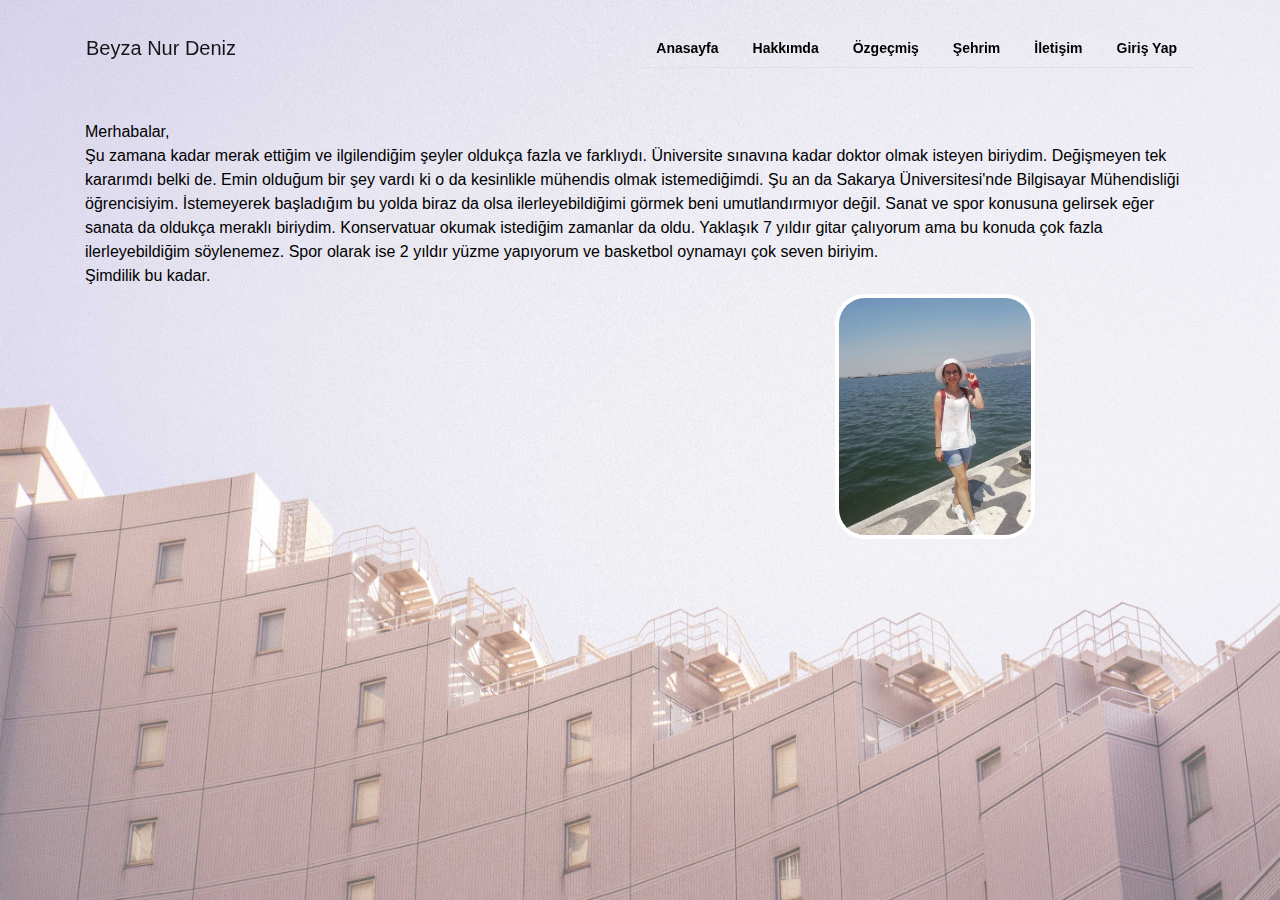
==== hakkımda.html @ c128bae0 "commit 3" ====
<!doctype html>
<html lang="en">
  <head>
    <!-- Required meta tags -->
    <meta charset="utf-8">
    <meta name="viewport" content="width=device-width, initial-scale=1, shrink-to-fit=no">

    <!-- Bootstrap CSS -->
    <link rel="stylesheet" type="text/css" href="css/fontawesome.min.css.css"/>
    <link rel="stylesheet" type="text/css" href="css/bootstrap.min.css"/>
    <link rel="stylesheet" type="text/css" href="css/main.css"/>



    <title>Hakkımda</title>
  </head>
  <body>
      <section id="cover">
        <div class="container">
            <div class="row">
                <nav class="navbar navbar-expand-lg fixed-top navbar-light  ">
                    <a class="navbar-brand" id="text" href="#">Beyza Nur Deniz</a>
                    <button class="navbar-toggler navbar" type="button" data-toggle="collapse" data-target="#navbarText" aria-controls="navbarText" aria-expanded="false" aria-label="Toggle navigation">
                    <span class="navbar-toggler-icon"></span>
                    </button>
                        <div class="collapse navbar-collapse justify-content-end" id="navbarText">
                            <ul class="nav nav-tabs justify-content-end">
                                <li class="nav-item"><a href="proje.html" class="nav-link ">Anasayfa</a></li>
                                <li class="nav-item"><a href="hakkımda.html" class="nav-link">Hakkımda</a></li>
                                <li class="nav-item"><a href="ozgecmis.html" class="nav-link">Özgeçmiş</a></li>
                                <li class="nav-item"><a href="sehrim.html" class="nav-link">Şehrim</a></li>
                                <li class="nav-item"><a href="iletisim.html" class="nav-link">İletişim</a></li>
                                <li class="nav-item"><a href="login.html" class="nav-link">Giriş Yap</a></li>
                            </ul>
                        </div>
                </nav>
             </div>
        </div>

        <div class="container" id="hakkımda">
          <div class="row">
              <div class="col-sm-12">
                <p> Merhabalar,<br>
                    Şu zamana kadar merak ettiğim ve ilgilendiğim şeyler oldukça fazla ve farklıydı. 
                    Üniversite sınavına kadar doktor olmak isteyen biriydim. Değişmeyen tek kararımdı belki de.
                    Emin olduğum bir şey vardı ki o da kesinlikle mühendis olmak istemediğimdi. 
                    Şu an da Sakarya Üniversitesi'nde Bilgisayar Mühendisliği öğrencisiyim. 
                    İstemeyerek başladığım bu yolda biraz da olsa ilerleyebildiğimi görmek beni umutlandırmıyor değil.
                    Sanat ve spor konusuna gelirsek eğer sanata da oldukça meraklı biriydim.
                    Konservatuar okumak istediğim zamanlar da oldu. 
                    Yaklaşık 7 yıldır gitar çalıyorum ama bu konuda çok fazla ilerleyebildiğim söylenemez. 
                    Spor olarak ise 2 yıldır yüzme yapıyorum ve basketbol oynamayı çok seven biriyim.<br>
                    Şimdilik bu kadar. </p>
                    <img class="img-thumbnail img-fluid-lg" id="foto" src="images/image.png" width="200" height="250" />
              </div>
          </div>
        </div>
    </section>

   

    <script src="js/jquery-3.5.1.min.js"></script>
    <script src="js/bootstrap.min.js"></script>
    <script src="js/main.js"></script>
  </body>
</html>
---- css/main.css ----
html,
body,
#cover{
    height: 100%;

}
#cover{
    background: url('../images/building.jpg') no-repeat center center fixed;
    background-size: cover;
    -webkit-background-size:cover;
    -moz-background-size: cover;
    -o-background-size: cover;
}
.sticky-top{
    max-width: 1140px;
    margin:20px auto;
}
.fixed-top{
    max-width: 1140px;
    margin:20px auto;
}
a.nav-link{
    font-family:'Montserrat',sans-serif;
    font-size: 14px;
    color:black;
    font-weight: bold;
    transition: color 0.5s ease;
    -webkit-transition: color 0.5s ease;
    -moz-transition: color 0.5s ease;
    -o-transition: color 0.3s ease;
}
a.nav-link:hover{
    color:rgb(40, 120, 167);
}
#hakkımda{
    margin:120px auto;
    font-family:'Montserrat',sans-serif;
    font-size: 16px;
    color:black;

}
#foto{
    position:relative;
    left:750px;
    top:-10px;
    border:none;
    border-radius: 30px;
}
.table{
    margin:120px auto;
    font-family:'Montserrat',sans-serif;
    font-size: 16px;
    color:whitesmoke;
    padding:40px 100px;
}
.loginbox{
    width:320px;
    height:420px;
    background:black;
    color:white;
    top: 50%;
    left:50%;
    position: absolute;
    transform: translate(-50%,-50%);
    box-sizing: border-box;
    padding: 70px 30px;

}
.kullanici{
    width:100px;
    height: 100px;
    border-radius: 50%;
    position: absolute;
    top:-50px;
    left:calc(50%-50px);
}

h1{
    margin:0;
    padding: 0 0 20px;
    text-align: center;
    font-size:22px;
}

.loginbox p{
    margin: 0;
    padding: 0;
    font-weight: bold;
}

.loginbox input{
    width:100%;
    margin-bottom:20px;

}
.loginbox input[type="text"],input[type="password"]{
    border:none;
    border-bottom:1px solid white;
    background:transparent;
    outline:none;
    height:40px;
    color:white;
    font-size:16px;
}

.loginbox input[type="submit"]{
    border:none;
    outline:none;
    height:40px;
    background:rgb(88, 12, 76);
    color:white;
    font-size:18px;
    border-radius:20px;
}
.loginbox input[type="submit"]:hover{
    cursor: pointer;
    background:rgb(19, 176, 187);
    color:black;
}

#introduction{
    margin:50px auto;
    font-family:'Montserrat',sans-serif;
    font-size: 16px;
    color:black;
}


#carouselExampleCaptions{
    height:400px;
    width: 700px;
    border:none;
    border-radius: 20px;
    position: relative;
    bottom:20px;
    margin: 0 auto;
    overflow: hidden;
}

.form-control{
border:2px solid #cbd0d3;
border-radius:20px;
padding:0 25px;
line-height: 45px;
height:45px;
}

.btn-primary{
    background-color: #1abc9c;
}

.btn-primary-hover{
background-color: #16a085;
}

h2.section-title{
    font-weight: bold;
    text-transform: uppercase;
    font-size: 24px;
    letter-spacing:5px;
    margin-bottom:80px;
}

p.section-description{
    font-weight: lighter;
    font-size:16px;
}

h2.section-title+p{
margin-top: -70px;
margin-bottom: 80px;
}

#baslik{
    position: relative;
    top:110px;
}
#contact{
    position: relative;
    top:50px;
    left:180px;
}
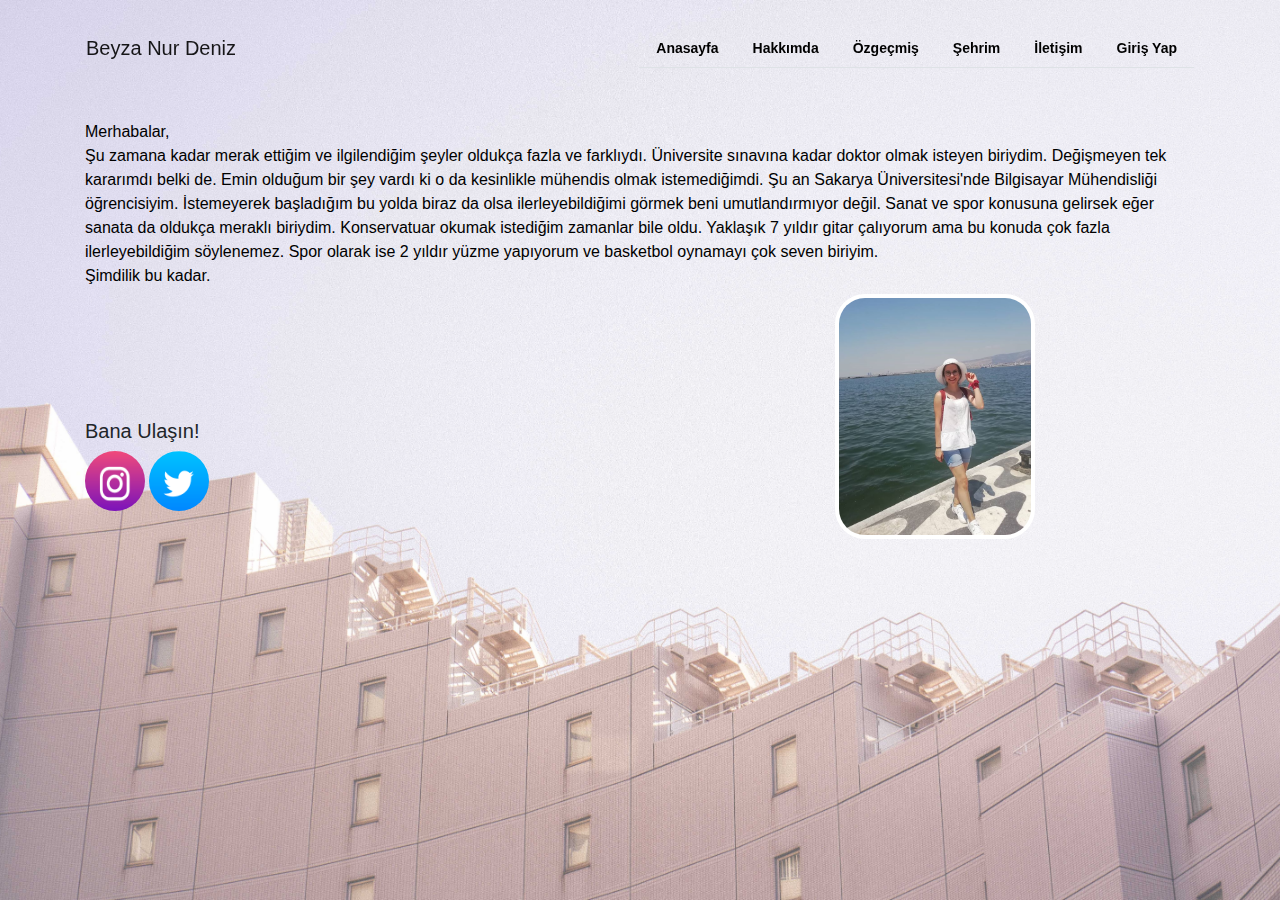
==== commit 5fed118e: "last commit" ====
--- a/hakkımda.html
+++ b/hakkımda.html
@@ -6,7 +6,7 @@
     <meta name="viewport" content="width=device-width, initial-scale=1, shrink-to-fit=no">
 
     <!-- Bootstrap CSS -->
-    <link rel="stylesheet" type="text/css" href="css/fontawesome.min.css.css"/>
+    <link rel="stylesheet" type="text/css" href="css/fontawesome.min.css"/>
     <link rel="stylesheet" type="text/css" href="css/bootstrap.min.css"/>
     <link rel="stylesheet" type="text/css" href="css/main.css"/>
 
@@ -19,13 +19,13 @@
         <div class="container">
             <div class="row">
                 <nav class="navbar navbar-expand-lg fixed-top navbar-light  ">
-                    <a class="navbar-brand" id="text" href="#">Beyza Nur Deniz</a>
+                    <a class="navbar-brand" id="text" href="index.html">Beyza Nur Deniz</a>
                     <button class="navbar-toggler navbar" type="button" data-toggle="collapse" data-target="#navbarText" aria-controls="navbarText" aria-expanded="false" aria-label="Toggle navigation">
                     <span class="navbar-toggler-icon"></span>
                     </button>
                         <div class="collapse navbar-collapse justify-content-end" id="navbarText">
                             <ul class="nav nav-tabs justify-content-end">
-                                <li class="nav-item"><a href="proje.html" class="nav-link ">Anasayfa</a></li>
+                                <li class="nav-item"><a href="index.html" class="nav-link ">Anasayfa</a></li>
                                 <li class="nav-item"><a href="hakkımda.html" class="nav-link">Hakkımda</a></li>
                                 <li class="nav-item"><a href="ozgecmis.html" class="nav-link">Özgeçmiş</a></li>
                                 <li class="nav-item"><a href="sehrim.html" class="nav-link">Şehrim</a></li>
@@ -44,10 +44,10 @@
                     Şu zamana kadar merak ettiğim ve ilgilendiğim şeyler oldukça fazla ve farklıydı. 
                     Üniversite sınavına kadar doktor olmak isteyen biriydim. Değişmeyen tek kararımdı belki de.
                     Emin olduğum bir şey vardı ki o da kesinlikle mühendis olmak istemediğimdi. 
-                    Şu an da Sakarya Üniversitesi'nde Bilgisayar Mühendisliği öğrencisiyim. 
+                    Şu an Sakarya Üniversitesi'nde Bilgisayar Mühendisliği öğrencisiyim. 
                     İstemeyerek başladığım bu yolda biraz da olsa ilerleyebildiğimi görmek beni umutlandırmıyor değil.
                     Sanat ve spor konusuna gelirsek eğer sanata da oldukça meraklı biriydim.
-                    Konservatuar okumak istediğim zamanlar da oldu. 
+                    Konservatuar okumak istediğim zamanlar bile oldu. 
                     Yaklaşık 7 yıldır gitar çalıyorum ama bu konuda çok fazla ilerleyebildiğim söylenemez. 
                     Spor olarak ise 2 yıldır yüzme yapıyorum ve basketbol oynamayı çok seven biriyim.<br>
                     Şimdilik bu kadar. </p>
@@ -55,6 +55,15 @@
               </div>
           </div>
         </div>
+        <div class="container" id="icon">
+          <h5>Bana Ulaşın!</h5>
+        <a href="https://www.instagram.com/beyzosn/" class="sosyal-icon instagram-icon">
+          <img class="medya" src='images/instagram.png' width="60" height="60"/>
+        </a>
+        <a href="https://twitter.com/_beyzosn" class="sosyal-icon twitter-icon">
+          <img class="medya" src='images/twitter.png'width="60" height="60" />
+        </a>
+      </div>
     </section>
 
    
--- a/css/main.css
+++ b/css/main.css
@@ -2,7 +2,6 @@
 body,
 #cover{
     height: 100%;
-
 }
 #cover{
     background: url('../images/building.jpg') no-repeat center center fixed;
@@ -10,6 +9,8 @@
     -webkit-background-size:cover;
     -moz-background-size: cover;
     -o-background-size: cover;
+    overflow-y: scroll;
+    overflow-x:hidden;
 }
 .sticky-top{
     max-width: 1140px;
@@ -37,7 +38,6 @@
     font-family:'Montserrat',sans-serif;
     font-size: 16px;
     color:black;
-
 }
 #foto{
     position:relative;
@@ -93,7 +93,7 @@
     margin-bottom:20px;
 
 }
-.loginbox input[type="text"],input[type="password"]{
+.loginbox input[type="email"],input[type="password"]{
     border:none;
     border-bottom:1px solid white;
     background:transparent;
@@ -119,10 +119,14 @@
 }
 
 #introduction{
-    margin:50px auto;
+    margin: auto;
     font-family:'Montserrat',sans-serif;
     font-size: 16px;
     color:black;
+    position: relative;
+}
+#introduction.h5{
+    font-style: bold;
 }
 
 
@@ -132,11 +136,23 @@
     border:none;
     border-radius: 20px;
     position: relative;
+    top:30px;
+    bottom:10px;
+    margin: 0 auto;
+    overflow: hidden;
+}
+
+#mirasımız{
+    height:400px;
+    width: 700px;
+    border:none;
+    border-radius: 20px;
+    position: relative;
+    top:110px;
     bottom:20px;
     margin: 0 auto;
     overflow: hidden;
 }
-
 .form-control{
 border:2px solid #cbd0d3;
 border-radius:20px;
@@ -147,8 +163,21 @@
 
 .btn-primary{
     background-color: #1abc9c;
-}
-
+   
+}
+#male{
+    position: relative;
+    left:330px;
+}
+#yan{
+    position: relative;
+    top:-54px;
+    left:120px;
+}
+#yaş{
+    position: relative;
+    left:-255px;
+}
 .btn-primary-hover{
 background-color: #16a085;
 }
@@ -156,7 +185,7 @@
 h2.section-title{
     font-weight: bold;
     text-transform: uppercase;
-    font-size: 24px;
+    
     letter-spacing:5px;
     margin-bottom:80px;
 }
@@ -173,10 +202,69 @@
 
 #baslik{
     position: relative;
-    top:110px;
+    top:80px;
+    font-size: 20px;
 }
 #contact{
     position: relative;
+    top:90px;
+    left: 120px;
+}
+
+#miras{
+    position: relative;
+    top:100px;
+
+}
+#icon{
+  position: relative;
+  top:-250px;
+  transition: 350ms;
+  }
+  .medya{
+    border-radius: 50%;
+  }
+   .sosyal-icon:hover{
+   transition: 350ms;
+  transform: rotate(720deg);
+  }
+ 
+  .sosyal-icon{
+display: inline-block;
+transition: 350ms;
+}
+
+#üni{
+    font-family:'Montserrat',sans-serif;
+    font-size: 30px;
+    color:black;
+    font-weight: bold;
+    position: relative;
+    top:200px;
+    left:670px;
+}
+#bölüm{
+    font-family:'Droid Serif',serif;
+    font-style: italic;
+    font-size: 23px;
+    color:black;
+    font-weight: bolder;
+    position: relative;
+    top:210px;
+    left:700px;
+}
+#fotograf{
+    width:250px;
+    height:250px;
+    border:none;
+    border-radius: 50%;
+    position: relative;
     top:50px;
-    left:180px;
-}
+    left:200px;
+}
+#anasayfa{
+  position: relative;
+  top:-10px;
+  left:750px;
+  transition: 350ms;
+}